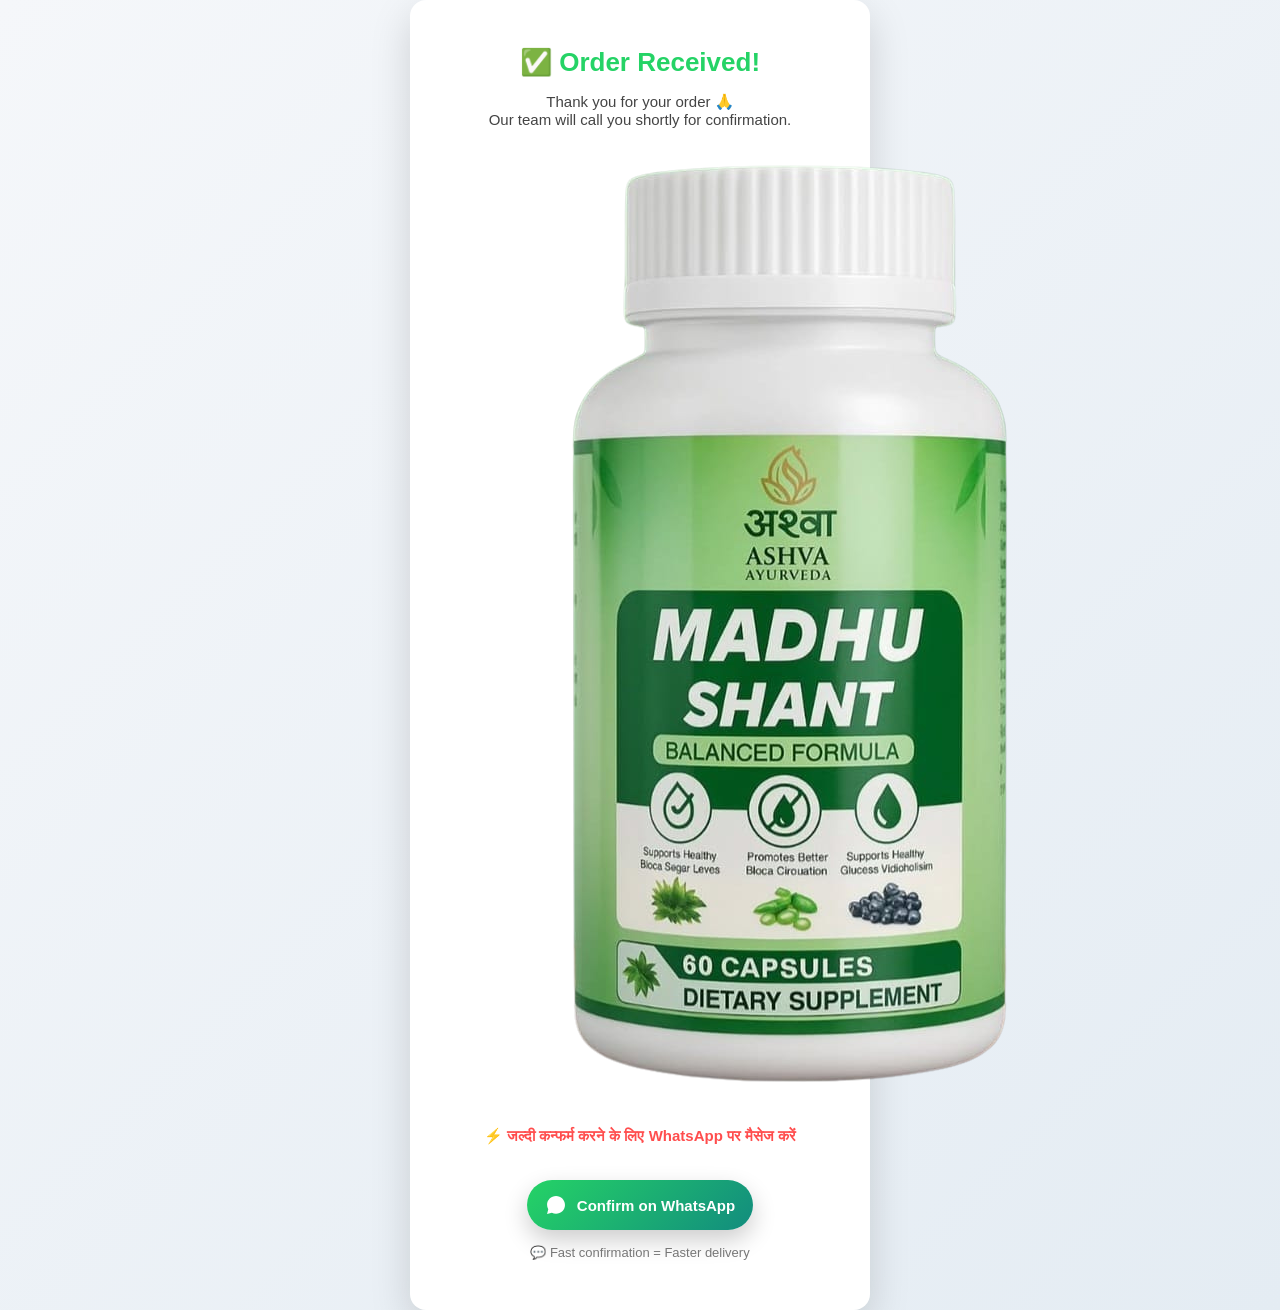
==== thankyou.html @ 49f3951f "Update thankyou.html" ====
<!DOCTYPE html>
<html lang="en">
<head>
  <!-- Meta Pixel Code -->
<script>
!function(f,b,e,v,n,t,s)
{if(f.fbq)return;n=f.fbq=function(){n.callMethod?
n.callMethod.apply(n,arguments):n.queue.push(arguments)};
if(!f._fbq)f._fbq=n;n.push=n;n.loaded=!0;n.version='2.0';
n.queue=[];t=b.createElement(e);t.async=!0;
t.src=v;s=b.getElementsByTagName(e)[0];
s.parentNode.insertBefore(t,s)}(window, document,'script',
'https://connect.facebook.net/en_US/fbevents.js');
fbq('init', '801092336412816');
fbq('track', 'PageView');
</script>
<noscript><img height="1" width="1" style="display:none"
src="https://www.facebook.com/tr?id=801092336412816&ev=PageView&noscript=1"
/></noscript>
<!-- End Meta Pixel Code -->
  <meta charset="UTF-8" />
  <meta name="viewport" content="width=device-width, initial-scale=1.0"/>
  <title>Thank You - Order Received</title>

  <style>
    body {
      margin: 0;
      font-family: Arial, sans-serif;
      background: linear-gradient(135deg, #f5f7fa, #e4ecf3);
      display: flex;
      align-items: center;
      justify-content: center;
      min-height: 100vh;
      text-align: center;
    }

    .container {
      background: #ffffff;
      padding: 30px 20px;
      border-radius: 16px;
      box-shadow: 0 15px 40px rgba(0,0,0,0.15);
      max-width: 420px;
      width: 90%;
      animation: fadeIn 0.8s ease;
    }

    h1 {
      color: #25d366;
      margin-bottom: 10px;
      font-size: 26px;
    }

    p {
      color: #444;
      font-size: 15px;
      margin-bottom: 20px;
    }

    .product-img {
      width: 100%;
      max-width: 220px;
      margin: 15px auto;
      display: block;
      border-radius: 12px;
    }

    .highlight {
      color: #ff4d4d;
      font-weight: bold;
    }

    /* WhatsApp Button */
    .wa-btn {
      display: inline-flex;
      align-items: center;
      justify-content: center;
      gap: 10px;
      margin-top: 15px;

      background: linear-gradient(135deg, #25d366, #128c7e);
      color: #fff;
      text-decoration: none;

      padding: 14px 18px;
      border-radius: 50px;
      font-weight: bold;
      font-size: 15px;

      box-shadow: 0 10px 25px rgba(0,0,0,0.2);
      animation: pulse 1.8s infinite;
      transition: 0.3s ease;
    }

    .wa-btn:hover {
      transform: scale(1.05);
    }

    .wa-btn svg {
      width: 22px;
      height: 22px;
    }

    .note {
      margin-top: 15px;
      font-size: 13px;
      color: #777;
    }

    @keyframes pulse {
      0% { box-shadow: 0 0 0 0 rgba(37,211,102,0.6); }
      70% { box-shadow: 0 0 0 15px rgba(37,211,102,0); }
      100% { box-shadow: 0 0 0 0 rgba(37,211,102,0); }
    }

    @keyframes fadeIn {
      from { opacity: 0; transform: translateY(20px);}
      to { opacity: 1; transform: translateY(0);}
    }

    @media (max-width: 480px) {
      h1 { font-size: 22px; }
      .wa-btn {
        width: 100%;
        font-size: 14px;
        padding: 12px;
      }
    }

  </style>
</head>

<body>

  <div class="container">

    <h1>✅ Order Received!</h1>

    <p>
      Thank you for your order 🙏<br>
      Our team will call you shortly for confirmation.
    </p>

    <!-- PRODUCT IMAGE -->
    <img src="IMG_3157.png" alt="Product" class="IMG_3157.png">

    <p class="highlight">
      ⚡ जल्दी कन्फर्म करने के लिए WhatsApp पर मैसेज करें
    </p>

    <!-- WHATSAPP BUTTON -->
    <a href="https://wa.me/919217048964?text=Hi%20I%20just%20placed%20an%20order" 
       class="wa-btn" target="_blank">

      <svg viewBox="0 0 32 32" fill="currentColor">
        <path d="M19.11 17.23c-.27-.14-1.58-.78-1.82-.87-.24-.09-.42-.14-.6.14-.18.27-.69.87-.85 1.05-.15.18-.31.2-.58.07-.27-.14-1.12-.41-2.14-1.31-.79-.7-1.33-1.57-1.49-1.84-.15-.27-.02-.42.12-.56.12-.12.27-.31.41-.47.14-.16.18-.27.27-.45.09-.18.05-.34-.02-.47-.07-.14-.6-1.45-.82-1.99-.22-.52-.44-.45-.6-.46h-.51c-.18 0-.47.07-.71.34-.24.27-.93.91-.93 2.22 0 1.31.95 2.58 1.09 2.76.14.18 1.87 2.85 4.53 3.99.63.27 1.12.43 1.5.55.63.2 1.2.17 1.66.1.51-.08 1.58-.65 1.8-1.27.22-.63.22-1.16.15-1.27-.06-.11-.24-.18-.51-.31z"/>
        <path d="M16.03 3C8.84 3 3 8.73 3 15.8c0 2.25.6 4.45 1.75 6.39L3 29l7-1.82a13.2 13.2 0 0 0 6.03 1.45c7.19 0 13.03-5.73 13.03-12.8C29.06 8.73 23.22 3 16.03 3z"/>
      </svg>

      Confirm on WhatsApp
    </a>

    <p class="note">
      💬 Fast confirmation = Faster delivery
    </p>

  </div>

</body>
</html>
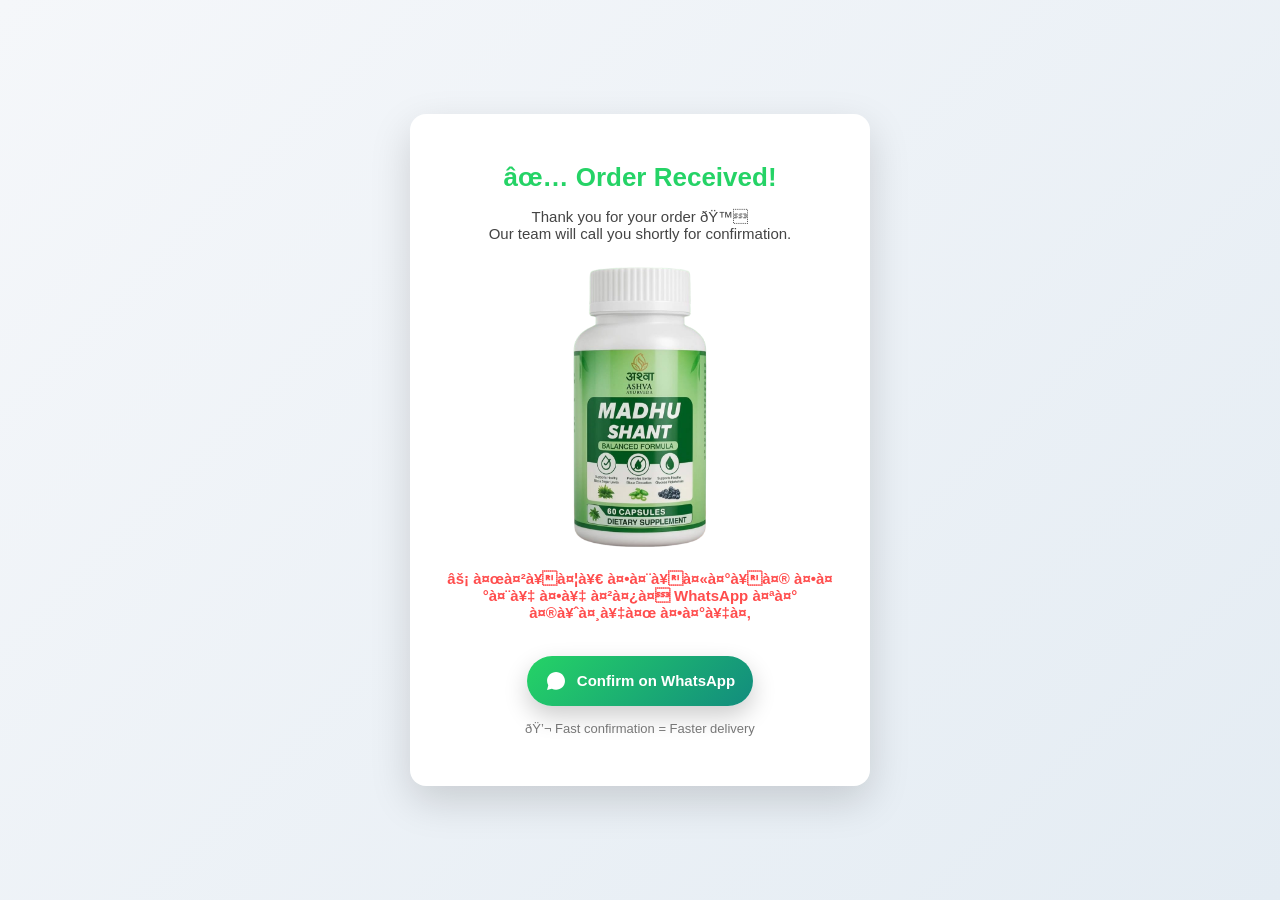
==== commit 155ece6c: "Enhance Facebook Pixel tracking in thankyou.html Updated Facebook Pixel tracking code to include lea" ====
--- a/thankyou.html
+++ b/thankyou.html
@@ -1,7 +1,8 @@
 <!DOCTYPE html>
 <html lang="en">
 <head>
-  <!-- Meta Pixel Code -->
+
+<!-- Meta Pixel Code -->
 <script>
 !function(f,b,e,v,n,t,s)
 {if(f.fbq)return;n=f.fbq=function(){n.callMethod?
@@ -11,159 +12,170 @@
 t.src=v;s=b.getElementsByTagName(e)[0];
 s.parentNode.insertBefore(t,s)}(window, document,'script',
 'https://connect.facebook.net/en_US/fbevents.js');
-fbq('init', '801092336412816');
+
+/* INIT PIXEL */
+fbq('init', '889910864003237');
+
+/* PAGE VIEW */
 fbq('track', 'PageView');
+
+/* LEAD EVENT (Best for COD funnel) */
+fbq('track', 'Lead');
+
+/* PURCHASE EVENT (FIXED WITH VALUE + CURRENCY) */
+fbq('track', 'Purchase', {
+  value: 999.00,  // 🔁 Change this to your product price
+  currency: 'INR'
+});
 </script>
-<noscript><img height="1" width="1" style="display:none"
-src="https://www.facebook.com/tr?id=801092336412816&ev=PageView&noscript=1"
-/></noscript>
+
+<noscript>
+<img height="1" width="1" style="display:none"
+src="https://www.facebook.com/tr?id=889910864003237&ev=Purchase&cd[value]=999.00&cd[currency]=INR&noscript=1"/>
+</noscript>
 <!-- End Meta Pixel Code -->
-  <meta charset="UTF-8" />
-  <meta name="viewport" content="width=device-width, initial-scale=1.0"/>
-  <title>Thank You - Order Received</title>
 
-  <style>
-    body {
-      margin: 0;
-      font-family: Arial, sans-serif;
-      background: linear-gradient(135deg, #f5f7fa, #e4ecf3);
-      display: flex;
-      align-items: center;
-      justify-content: center;
-      min-height: 100vh;
-      text-align: center;
+<meta charset="UTF-8" />
+<meta name="viewport" content="width=device-width, initial-scale=1.0"/>
+<title>Thank You - Order Received</title>
+
+<style>
+  body {
+    margin: 0;
+    font-family: Arial, sans-serif;
+    background: linear-gradient(135deg, #f5f7fa, #e4ecf3);
+    display: flex;
+    align-items: center;
+    justify-content: center;
+    min-height: 100vh;
+    text-align: center;
+  }
+
+  .container {
+    background: #ffffff;
+    padding: 30px 20px;
+    border-radius: 16px;
+    box-shadow: 0 15px 40px rgba(0,0,0,0.15);
+    max-width: 420px;
+    width: 90%;
+    animation: fadeIn 0.8s ease;
+  }
+
+  h1 {
+    color: #25d366;
+    margin-bottom: 10px;
+    font-size: 26px;
+  }
+
+  p {
+    color: #444;
+    font-size: 15px;
+    margin-bottom: 20px;
+  }
+
+  .product-img {
+    width: 100%;
+    max-width: 220px;
+    margin: 15px auto;
+    display: block;
+    border-radius: 12px;
+  }
+
+  .highlight {
+    color: #ff4d4d;
+    font-weight: bold;
+  }
+
+  .wa-btn {
+    display: inline-flex;
+    align-items: center;
+    justify-content: center;
+    gap: 10px;
+    margin-top: 15px;
+    background: linear-gradient(135deg, #25d366, #128c7e);
+    color: #fff;
+    text-decoration: none;
+    padding: 14px 18px;
+    border-radius: 50px;
+    font-weight: bold;
+    font-size: 15px;
+    box-shadow: 0 10px 25px rgba(0,0,0,0.2);
+    animation: pulse 1.8s infinite;
+    transition: 0.3s ease;
+  }
+
+  .wa-btn:hover {
+    transform: scale(1.05);
+  }
+
+  .wa-btn svg {
+    width: 22px;
+    height: 22px;
+  }
+
+  .note {
+    margin-top: 15px;
+    font-size: 13px;
+    color: #777;
+  }
+
+  @keyframes pulse {
+    0% { box-shadow: 0 0 0 0 rgba(37,211,102,0.6); }
+    70% { box-shadow: 0 0 0 15px rgba(37,211,102,0); }
+    100% { box-shadow: 0 0 0 0 rgba(37,211,102,0); }
+  }
+
+  @keyframes fadeIn {
+    from { opacity: 0; transform: translateY(20px);}
+    to { opacity: 1; transform: translateY(0);}
+  }
+
+  @media (max-width: 480px) {
+    h1 { font-size: 22px; }
+    .wa-btn {
+      width: 100%;
+      font-size: 14px;
+      padding: 12px;
     }
-
-    .container {
-      background: #ffffff;
-      padding: 30px 20px;
-      border-radius: 16px;
-      box-shadow: 0 15px 40px rgba(0,0,0,0.15);
-      max-width: 420px;
-      width: 90%;
-      animation: fadeIn 0.8s ease;
-    }
-
-    h1 {
-      color: #25d366;
-      margin-bottom: 10px;
-      font-size: 26px;
-    }
-
-    p {
-      color: #444;
-      font-size: 15px;
-      margin-bottom: 20px;
-    }
-
-    .product-img {
-      width: 100%;
-      max-width: 220px;
-      margin: 15px auto;
-      display: block;
-      border-radius: 12px;
-    }
-
-    .highlight {
-      color: #ff4d4d;
-      font-weight: bold;
-    }
-
-    /* WhatsApp Button */
-    .wa-btn {
-      display: inline-flex;
-      align-items: center;
-      justify-content: center;
-      gap: 10px;
-      margin-top: 15px;
-
-      background: linear-gradient(135deg, #25d366, #128c7e);
-      color: #fff;
-      text-decoration: none;
-
-      padding: 14px 18px;
-      border-radius: 50px;
-      font-weight: bold;
-      font-size: 15px;
-
-      box-shadow: 0 10px 25px rgba(0,0,0,0.2);
-      animation: pulse 1.8s infinite;
-      transition: 0.3s ease;
-    }
-
-    .wa-btn:hover {
-      transform: scale(1.05);
-    }
-
-    .wa-btn svg {
-      width: 22px;
-      height: 22px;
-    }
-
-    .note {
-      margin-top: 15px;
-      font-size: 13px;
-      color: #777;
-    }
-
-    @keyframes pulse {
-      0% { box-shadow: 0 0 0 0 rgba(37,211,102,0.6); }
-      70% { box-shadow: 0 0 0 15px rgba(37,211,102,0); }
-      100% { box-shadow: 0 0 0 0 rgba(37,211,102,0); }
-    }
-
-    @keyframes fadeIn {
-      from { opacity: 0; transform: translateY(20px);}
-      to { opacity: 1; transform: translateY(0);}
-    }
-
-    @media (max-width: 480px) {
-      h1 { font-size: 22px; }
-      .wa-btn {
-        width: 100%;
-        font-size: 14px;
-        padding: 12px;
-      }
-    }
-
-  </style>
+  }
+</style>
 </head>
 
 <body>
 
-  <div class="container">
+<div class="container">
 
-    <h1>✅ Order Received!</h1>
+  <h1>✅ Order Received!</h1>
 
-    <p>
-      Thank you for your order 🙏<br>
-      Our team will call you shortly for confirmation.
-    </p>
+  <p>
+    Thank you for your order 🙏<br>
+    Our team will call you shortly for confirmation.
+  </p>
 
-    <!-- PRODUCT IMAGE -->
-    <img src="IMG_3157.png" alt="Product" class="IMG_3157.png">
+  <!-- PRODUCT IMAGE -->
+  <img src="IMG_3157.png" alt="Product" class="product-img">
 
-    <p class="highlight">
-      ⚡ जल्दी कन्फर्म करने के लिए WhatsApp पर मैसेज करें
-    </p>
+  <p class="highlight">
+    ⚡ जल्दी कन्फर्म करने के लिए WhatsApp पर मैसेज करें
+  </p>
 
-    <!-- WHATSAPP BUTTON -->
-    <a href="https://wa.me/919217048964?text=Hi%20I%20just%20placed%20an%20order" 
-       class="wa-btn" target="_blank">
+  <!-- WHATSAPP BUTTON -->
+  <a href="https://wa.me/919217048964?text=Hi%20I%20just%20placed%20an%20order" 
+     class="wa-btn" target="_blank">
 
-      <svg viewBox="0 0 32 32" fill="currentColor">
-        <path d="M19.11 17.23c-.27-.14-1.58-.78-1.82-.87-.24-.09-.42-.14-.6.14-.18.27-.69.87-.85 1.05-.15.18-.31.2-.58.07-.27-.14-1.12-.41-2.14-1.31-.79-.7-1.33-1.57-1.49-1.84-.15-.27-.02-.42.12-.56.12-.12.27-.31.41-.47.14-.16.18-.27.27-.45.09-.18.05-.34-.02-.47-.07-.14-.6-1.45-.82-1.99-.22-.52-.44-.45-.6-.46h-.51c-.18 0-.47.07-.71.34-.24.27-.93.91-.93 2.22 0 1.31.95 2.58 1.09 2.76.14.18 1.87 2.85 4.53 3.99.63.27 1.12.43 1.5.55.63.2 1.2.17 1.66.1.51-.08 1.58-.65 1.8-1.27.22-.63.22-1.16.15-1.27-.06-.11-.24-.18-.51-.31z"/>
-        <path d="M16.03 3C8.84 3 3 8.73 3 15.8c0 2.25.6 4.45 1.75 6.39L3 29l7-1.82a13.2 13.2 0 0 0 6.03 1.45c7.19 0 13.03-5.73 13.03-12.8C29.06 8.73 23.22 3 16.03 3z"/>
-      </svg>
+    <svg viewBox="0 0 32 32" fill="currentColor">
+      <path d="M19.11 17.23c-.27-.14-1.58-.78-1.82-.87-.24-.09-.42-.14-.6.14-.18.27-.69.87-.85 1.05-.15.18-.31.2-.58.07-.27-.14-1.12-.41-2.14-1.31-.79-.7-1.33-1.57-1.49-1.84-.15-.27-.02-.42.12-.56.12-.12.27-.31.41-.47.14-.16.18-.27.27-.45.09-.18.05-.34-.02-.47-.07-.14-.6-1.45-.82-1.99-.22-.52-.44-.45-.6-.46h-.51c-.18 0-.47.07-.71.34-.24.27-.93.91-.93 2.22 0 1.31.95 2.58 1.09 2.76.14.18 1.87 2.85 4.53 3.99.63.27 1.12.43 1.5.55.63.2 1.2.17 1.66.1.51-.08 1.58-.65 1.8-1.27.22-.63.22-1.16.15-1.27-.06-.11-.24-.18-.51-.31z"/>
+      <path d="M16.03 3C8.84 3 3 8.73 3 15.8c0 2.25.6 4.45 1.75 6.39L3 29l7-1.82a13.2 13.2 0 0 0 6.03 1.45c7.19 0 13.03-5.73 13.03-12.8C29.06 8.73 23.22 3 16.03 3z"/>
+    </svg>
 
-      Confirm on WhatsApp
-    </a>
+    Confirm on WhatsApp
+  </a>
 
-    <p class="note">
-      💬 Fast confirmation = Faster delivery
-    </p>
+  <p class="note">
+    💬 Fast confirmation = Faster delivery
+  </p>
 
-  </div>
+</div>
 
 </body>
 </html>
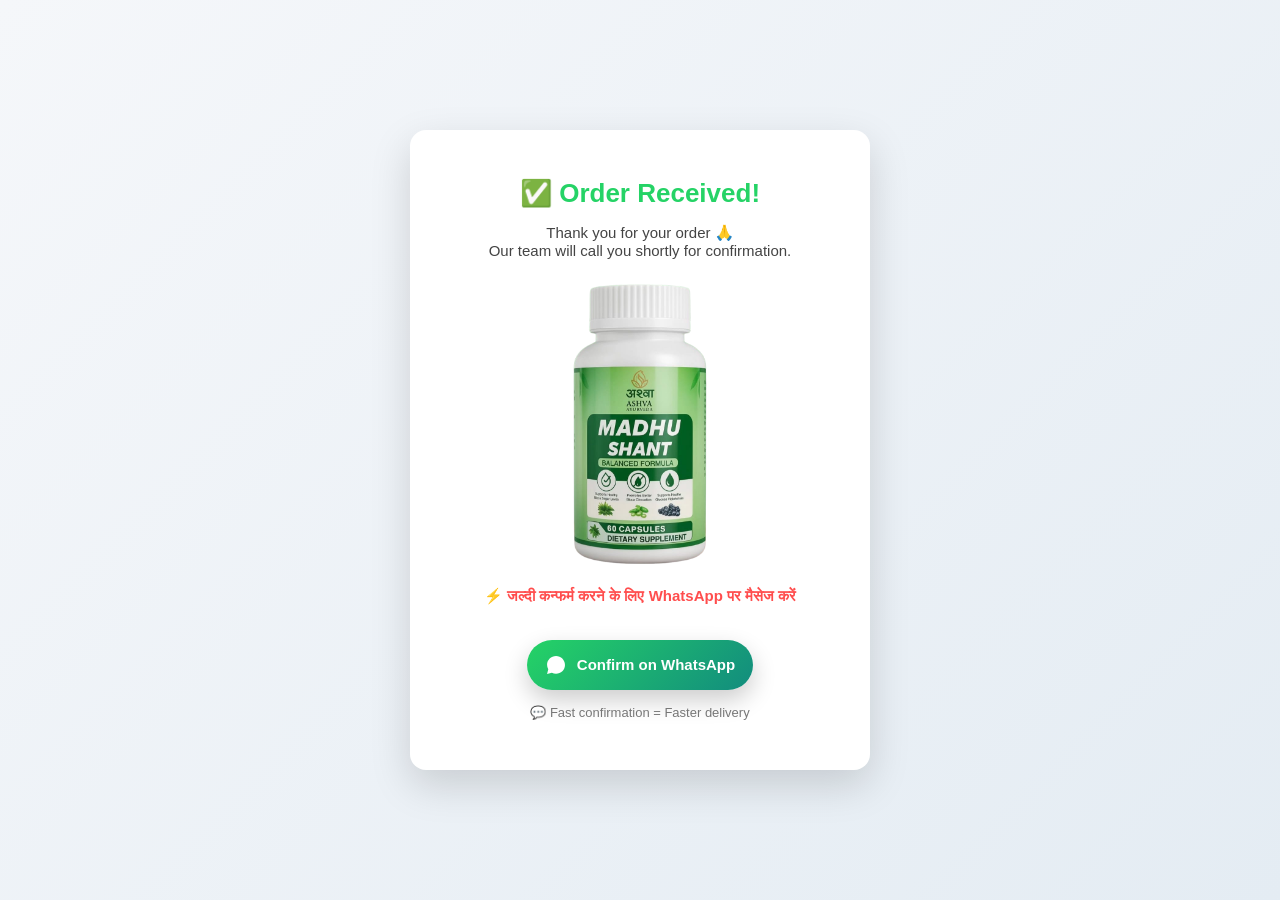
==== commit ed4d9591: "Change Facebook Pixel ID in thankyou.html Updated Facebook Pixel ID for tracking events." ====
--- a/thankyou.html
+++ b/thankyou.html
@@ -1,8 +1,7 @@
 <!DOCTYPE html>
 <html lang="en">
 <head>
-
-<!-- Meta Pixel Code -->
+  <!-- Meta Pixel Code -->
 <script>
 !function(f,b,e,v,n,t,s)
 {if(f.fbq)return;n=f.fbq=function(){n.callMethod?
@@ -12,27 +11,12 @@
 t.src=v;s=b.getElementsByTagName(e)[0];
 s.parentNode.insertBefore(t,s)}(window, document,'script',
 'https://connect.facebook.net/en_US/fbevents.js');
-
-/* INIT PIXEL */
-fbq('init', '889910864003237');
-
-/* PAGE VIEW */
-fbq('track', 'PageView');
-
-/* LEAD EVENT (Best for COD funnel) */
-fbq('track', 'Lead');
-
-/* PURCHASE EVENT (FIXED WITH VALUE + CURRENCY) */
-fbq('track', 'Purchase', {
-  value: 999.00,  // 🔁 Change this to your product price
-  currency: 'INR'
-});
+fbq('init', '1264246048747867');
+fbq('track', 'Purchase');
 </script>
-
-<noscript>
-<img height="1" width="1" style="display:none"
-src="https://www.facebook.com/tr?id=889910864003237&ev=Purchase&cd[value]=999.00&cd[currency]=INR&noscript=1"/>
-</noscript>
+<noscript><img height="1" width="1" style="display:none"
+src="https://www.facebook.com/tr?id=1264246048747867&ev=Purchase&noscript=1"
+/></noscript>
 <!-- End Meta Pixel Code -->
 
 <meta charset="UTF-8" />
